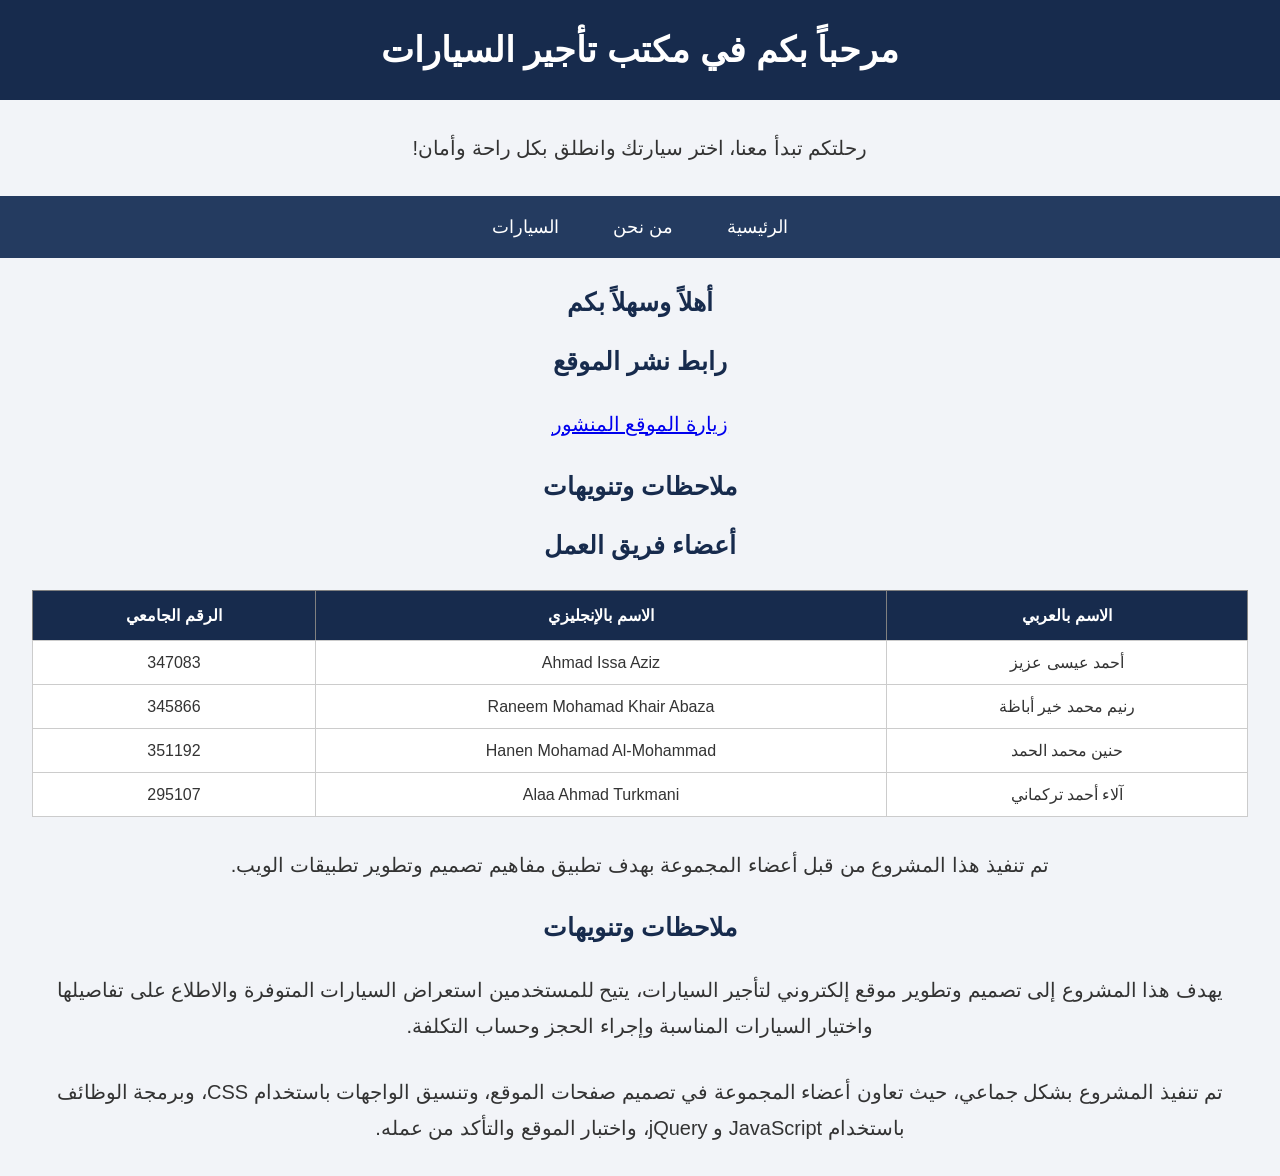
==== index.html @ f0689e02 "Upload Car Rental Website" ====
<!DOCTYPE html>
<html xmlns="http://www.w3.org/1999/xhtml" lang="ar" dir="rtl">
<head>
    <meta charset="UTF-8" />
    <title>تأجير السيارات</title>
    <link rel="stylesheet" href="style.css" />
</head>

<body>

    <h1>مرحباً بكم في مكتب تأجير السيارات</h1>

    <p>رحلتكم تبدأ معنا، اختر سيارتك وانطلق بكل راحة وأمان!</p>

    <nav>
        <a href="home.html">الرئيسية</a>
        <a href="AboutUs.html">من نحن</a>
        <a href="Cars.html">السيارات</a>
    </nav>

    <h2>أهلاً وسهلاً بكم</h2>

    <h2>رابط نشر الموقع</h2>

    <p>
        <a href="#" target="_blank">زيارة الموقع المنشور</a>
    </p>

    <h2>ملاحظات وتنويهات</h2>
	<h2>أعضاء فريق العمل</h2>

<table border="1">
    <tr>
        <th>الاسم بالعربي</th>
        <th>الاسم بالإنجليزي</th>
        <th>الرقم الجامعي</th>
    </tr>

    <tr>
        <td>أحمد عيسى عزيز</td>
        <td dir="ltr">Ahmad Issa Aziz</td>
        <td dir="ltr">347083</td>
    </tr>

    <tr>
        <td>رنيم محمد خير أباظة</td>
        <td dir="ltr">Raneem Mohamad Khair Abaza</td>
        <td dir="ltr">345866</td>
    </tr>

    <tr>
        <td>حنين محمد الحمد</td>
        <td dir="ltr">Hanen Mohamad Al-Mohammad</td>
        <td dir="ltr">351192</td>
    </tr>

    <tr>
        <td>آلاء أحمد تركماني</td>
        <td dir="ltr">Alaa Ahmad Turkmani</td>
        <td dir="ltr">295107</td>
    </tr>
</table>

    <p>
        تم تنفيذ هذا المشروع من قبل أعضاء المجموعة
        بهدف تطبيق مفاهيم تصميم وتطوير تطبيقات الويب.
    </p>
	<h2>ملاحظات وتنويهات</h2>

<p>
    يهدف هذا المشروع إلى تصميم وتطوير موقع إلكتروني لتأجير السيارات،
    يتيح للمستخدمين استعراض السيارات المتوفرة والاطلاع على تفاصيلها
    واختيار السيارات المناسبة وإجراء الحجز وحساب التكلفة.
</p>

<p>
    تم تنفيذ المشروع بشكل جماعي، حيث تعاون أعضاء المجموعة في تصميم
    صفحات الموقع، وتنسيق الواجهات باستخدام CSS، وبرمجة الوظائف
    باستخدام JavaScript و jQuery، واختبار الموقع والتأكد من عمله.
</p>

</body>
</html>
---- style.css ----
/* General Settings */

body {
    margin: 0;
    padding: 0;
    font-family: Arial;
    background-color: #f2f4f8;
    color: #333333;
    text-align: center;
}

/* Main Title */

h1 {
    background-color: #172b4d;
    color: white;
    padding: 30px;
    margin: 0;
    font-size: 35px;
}

/* Paragraph */

p {
    font-size: 20px;
    margin: 30px;
}

/* Navigation */

nav {
    background-color: #243b60;
    padding: 20px;
}

/* Links */

nav a {
    color: white;
    text-decoration: none;
    font-size: 18px;
    margin: 15px;
    padding: 10px;
}

/* Hover Effect */

nav a:hover {
    background-color: #f0a500;
    color: black;
    border-radius: 5px;
}/* About Us Page */

h2 {
    color: #172b4d;
    font-size: 25px;
    margin-top: 30px;
}

body p {
    line-height: 1.8;
}/* Cars Table */

table {
    width: 95%;
    margin: 30px auto;
    border-collapse: collapse;
    background-color: white;
}

th {
    background-color: #172b4d;
    color: white;
    padding: 15px;
}

td {
    padding: 12px;
    border: 1px solid #cccccc;
}

td img {
    border-radius: 8px;
}

tr:hover {
    background-color: #eeeeee;
}

button {
    background-color: #f0a500;
    color: black;
    padding: 12px 35px;
    border: none;
    border-radius: 5px;
    font-size: 18px;
    cursor: pointer;
}.car-details {
    display: none;
}.booking-form {
    display: none;
    width: 80%;
    margin: 30px auto;
    padding: 20px;
    background-color: white;
    border-radius: 10px;
}

.booking-form input {
    padding: 10px;
    margin: 5px;
    font-size: 16px;
}
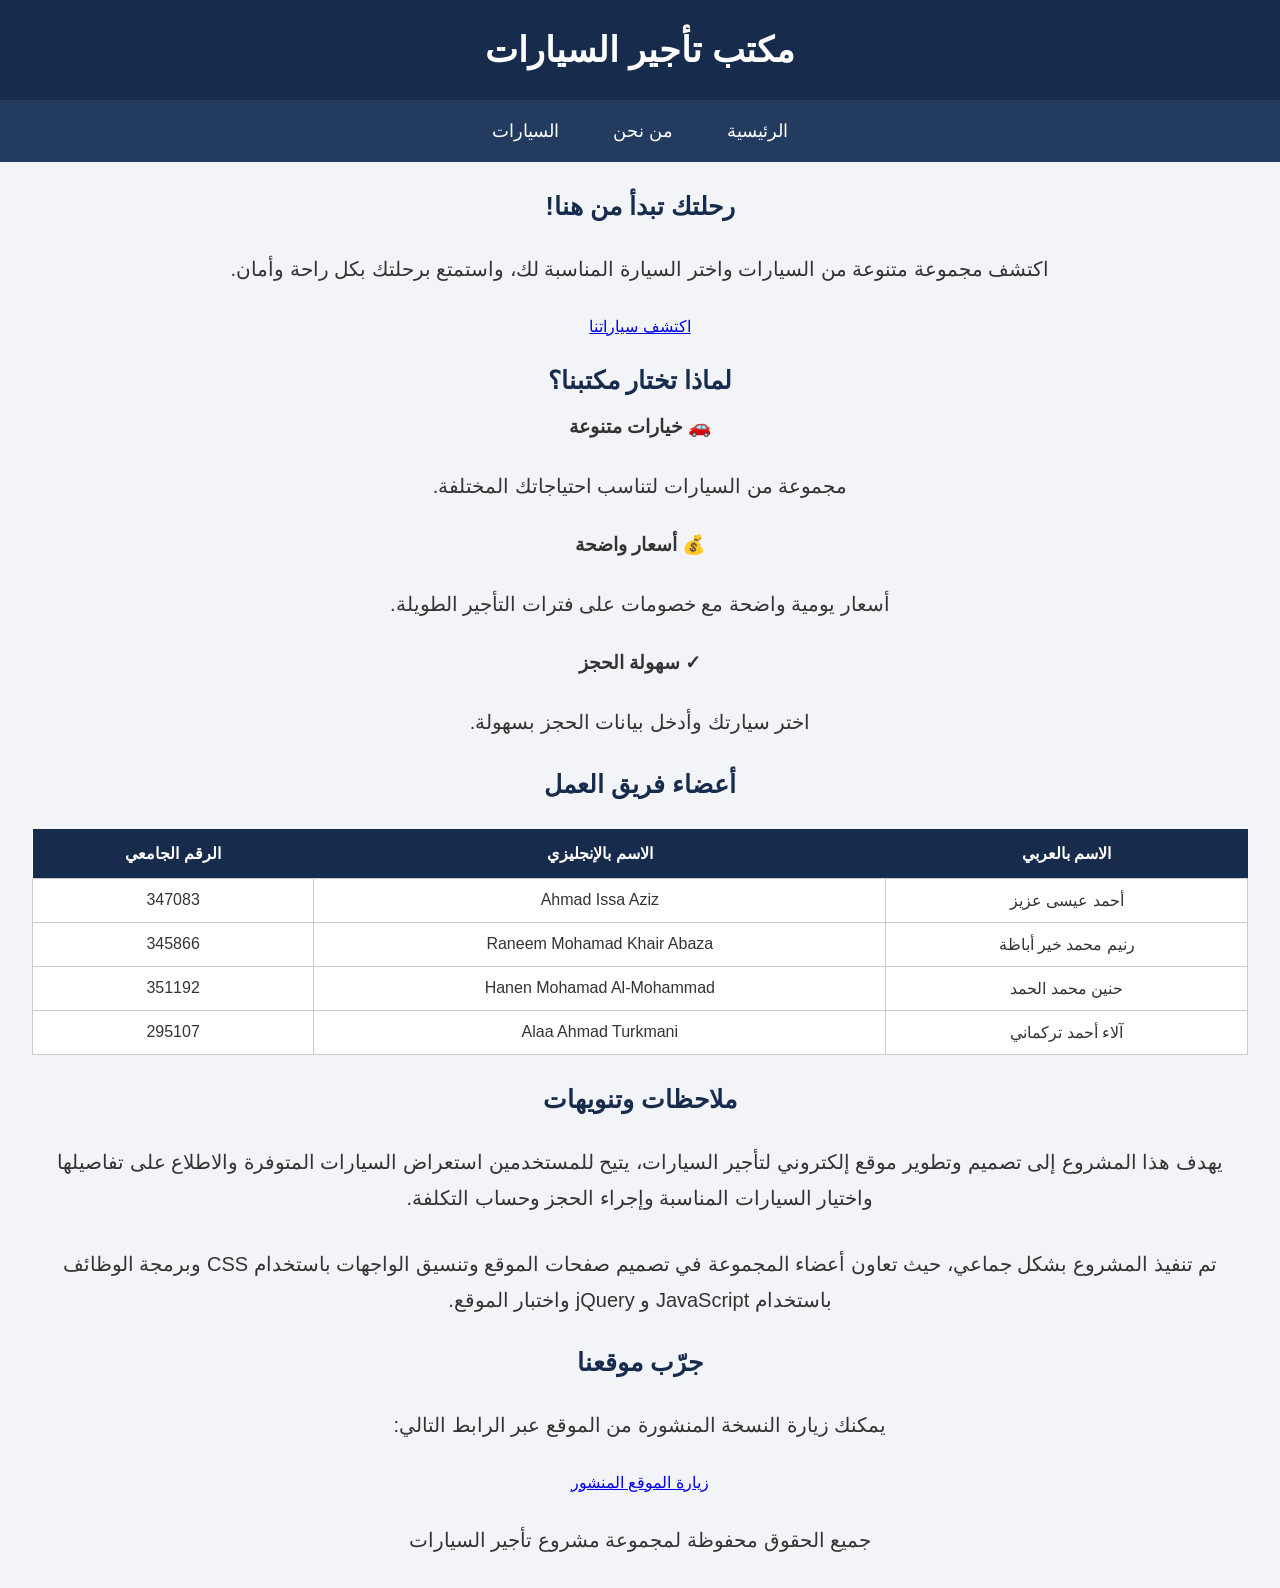
==== commit 2d2ee970: "Update indix.html" ====
--- a/index.html
+++ b/index.html
@@ -8,9 +8,7 @@
 
 <body>
 
-    <h1>مرحباً بكم في مكتب تأجير السيارات</h1>
-
-    <p>رحلتكم تبدأ معنا، اختر سيارتك وانطلق بكل راحة وأمان!</p>
+    <h1>مكتب تأجير السيارات</h1>
 
     <nav>
         <a href="home.html">الرئيسية</a>
@@ -18,66 +16,92 @@
         <a href="Cars.html">السيارات</a>
     </nav>
 
-    <h2>أهلاً وسهلاً بكم</h2>
+    <div class="welcome-section">
+        <h2>رحلتك تبدأ من هنا!</h2>
+        <p>
+            اكتشف مجموعة متنوعة من السيارات واختر السيارة المناسبة لك،
+            واستمتع برحلتك بكل راحة وأمان.
+        </p>
+        <a class="main-button" href="Cars.html">اكتشف سياراتنا</a>
+    </div>
 
-    <h2>رابط نشر الموقع</h2>
+    <h2>لماذا تختار مكتبنا؟</h2>
+
+    <div class="features">
+        <div class="feature-box">
+            <h3>🚗 خيارات متنوعة</h3>
+            <p>مجموعة من السيارات لتناسب احتياجاتك المختلفة.</p>
+        </div>
+
+        <div class="feature-box">
+            <h3>💰 أسعار واضحة</h3>
+            <p>أسعار يومية واضحة مع خصومات على فترات التأجير الطويلة.</p>
+        </div>
+
+        <div class="feature-box">
+            <h3>✓ سهولة الحجز</h3>
+            <p>اختر سيارتك وأدخل بيانات الحجز بسهولة.</p>
+        </div>
+    </div>
+
+    <h2>أعضاء فريق العمل</h2>
+
+    <table>
+        <tr>
+            <th>الاسم بالعربي</th>
+            <th>الاسم بالإنجليزي</th>
+            <th>الرقم الجامعي</th>
+        </tr>
+
+        <tr>
+            <td>أحمد عيسى عزيز</td>
+            <td dir="ltr">Ahmad Issa Aziz</td>
+            <td dir="ltr">347083</td>
+        </tr>
+
+        <tr>
+            <td>رنيم محمد خير أباظة</td>
+            <td dir="ltr">Raneem Mohamad Khair Abaza</td>
+            <td dir="ltr">345866</td>
+        </tr>
+
+        <tr>
+            <td>حنين محمد الحمد</td>
+            <td dir="ltr">Hanen Mohamad Al-Mohammad</td>
+            <td dir="ltr">351192</td>
+        </tr>
+
+        <tr>
+            <td>آلاء أحمد تركماني</td>
+            <td dir="ltr">Alaa Ahmad Turkmani</td>
+            <td dir="ltr">295107</td>
+        </tr>
+    </table>
+
+    <h2>ملاحظات وتنويهات</h2>
 
     <p>
-        <a href="#" target="_blank">زيارة الموقع المنشور</a>
+        يهدف هذا المشروع إلى تصميم وتطوير موقع إلكتروني لتأجير السيارات،
+        يتيح للمستخدمين استعراض السيارات المتوفرة والاطلاع على تفاصيلها
+        واختيار السيارات المناسبة وإجراء الحجز وحساب التكلفة.
     </p>
 
-    <h2>ملاحظات وتنويهات</h2>
-	<h2>أعضاء فريق العمل</h2>
+    <p>
+        تم تنفيذ المشروع بشكل جماعي، حيث تعاون أعضاء المجموعة في تصميم
+        صفحات الموقع وتنسيق الواجهات باستخدام CSS وبرمجة الوظائف
+        باستخدام JavaScript و jQuery واختبار الموقع.
+    </p>
 
-<table border="1">
-    <tr>
-        <th>الاسم بالعربي</th>
-        <th>الاسم بالإنجليزي</th>
-        <th>الرقم الجامعي</th>
-    </tr>
+    <div class="published-section">
+        <h2>جرّب موقعنا</h2>
+        <p>يمكنك زيارة النسخة المنشورة من الموقع عبر الرابط التالي:</p>
+        <a href="https://ahmadaziz111-gif.github.io/Car-Rental/"
+           target="_blank">زيارة الموقع المنشور</a>
+    </div>
 
-    <tr>
-        <td>أحمد عيسى عزيز</td>
-        <td dir="ltr">Ahmad Issa Aziz</td>
-        <td dir="ltr">347083</td>
-    </tr>
-
-    <tr>
-        <td>رنيم محمد خير أباظة</td>
-        <td dir="ltr">Raneem Mohamad Khair Abaza</td>
-        <td dir="ltr">345866</td>
-    </tr>
-
-    <tr>
-        <td>حنين محمد الحمد</td>
-        <td dir="ltr">Hanen Mohamad Al-Mohammad</td>
-        <td dir="ltr">351192</td>
-    </tr>
-
-    <tr>
-        <td>آلاء أحمد تركماني</td>
-        <td dir="ltr">Alaa Ahmad Turkmani</td>
-        <td dir="ltr">295107</td>
-    </tr>
-</table>
-
-    <p>
-        تم تنفيذ هذا المشروع من قبل أعضاء المجموعة
-        بهدف تطبيق مفاهيم تصميم وتطوير تطبيقات الويب.
-    </p>
-	<h2>ملاحظات وتنويهات</h2>
-
-<p>
-    يهدف هذا المشروع إلى تصميم وتطوير موقع إلكتروني لتأجير السيارات،
-    يتيح للمستخدمين استعراض السيارات المتوفرة والاطلاع على تفاصيلها
-    واختيار السيارات المناسبة وإجراء الحجز وحساب التكلفة.
-</p>
-
-<p>
-    تم تنفيذ المشروع بشكل جماعي، حيث تعاون أعضاء المجموعة في تصميم
-    صفحات الموقع، وتنسيق الواجهات باستخدام CSS، وبرمجة الوظائف
-    باستخدام JavaScript و jQuery، واختبار الموقع والتأكد من عمله.
-</p>
+    <footer>
+        <p>جميع الحقوق محفوظة لمجموعة مشروع تأجير السيارات</p>
+    </footer>
 
 </body>
-</html>+</html>
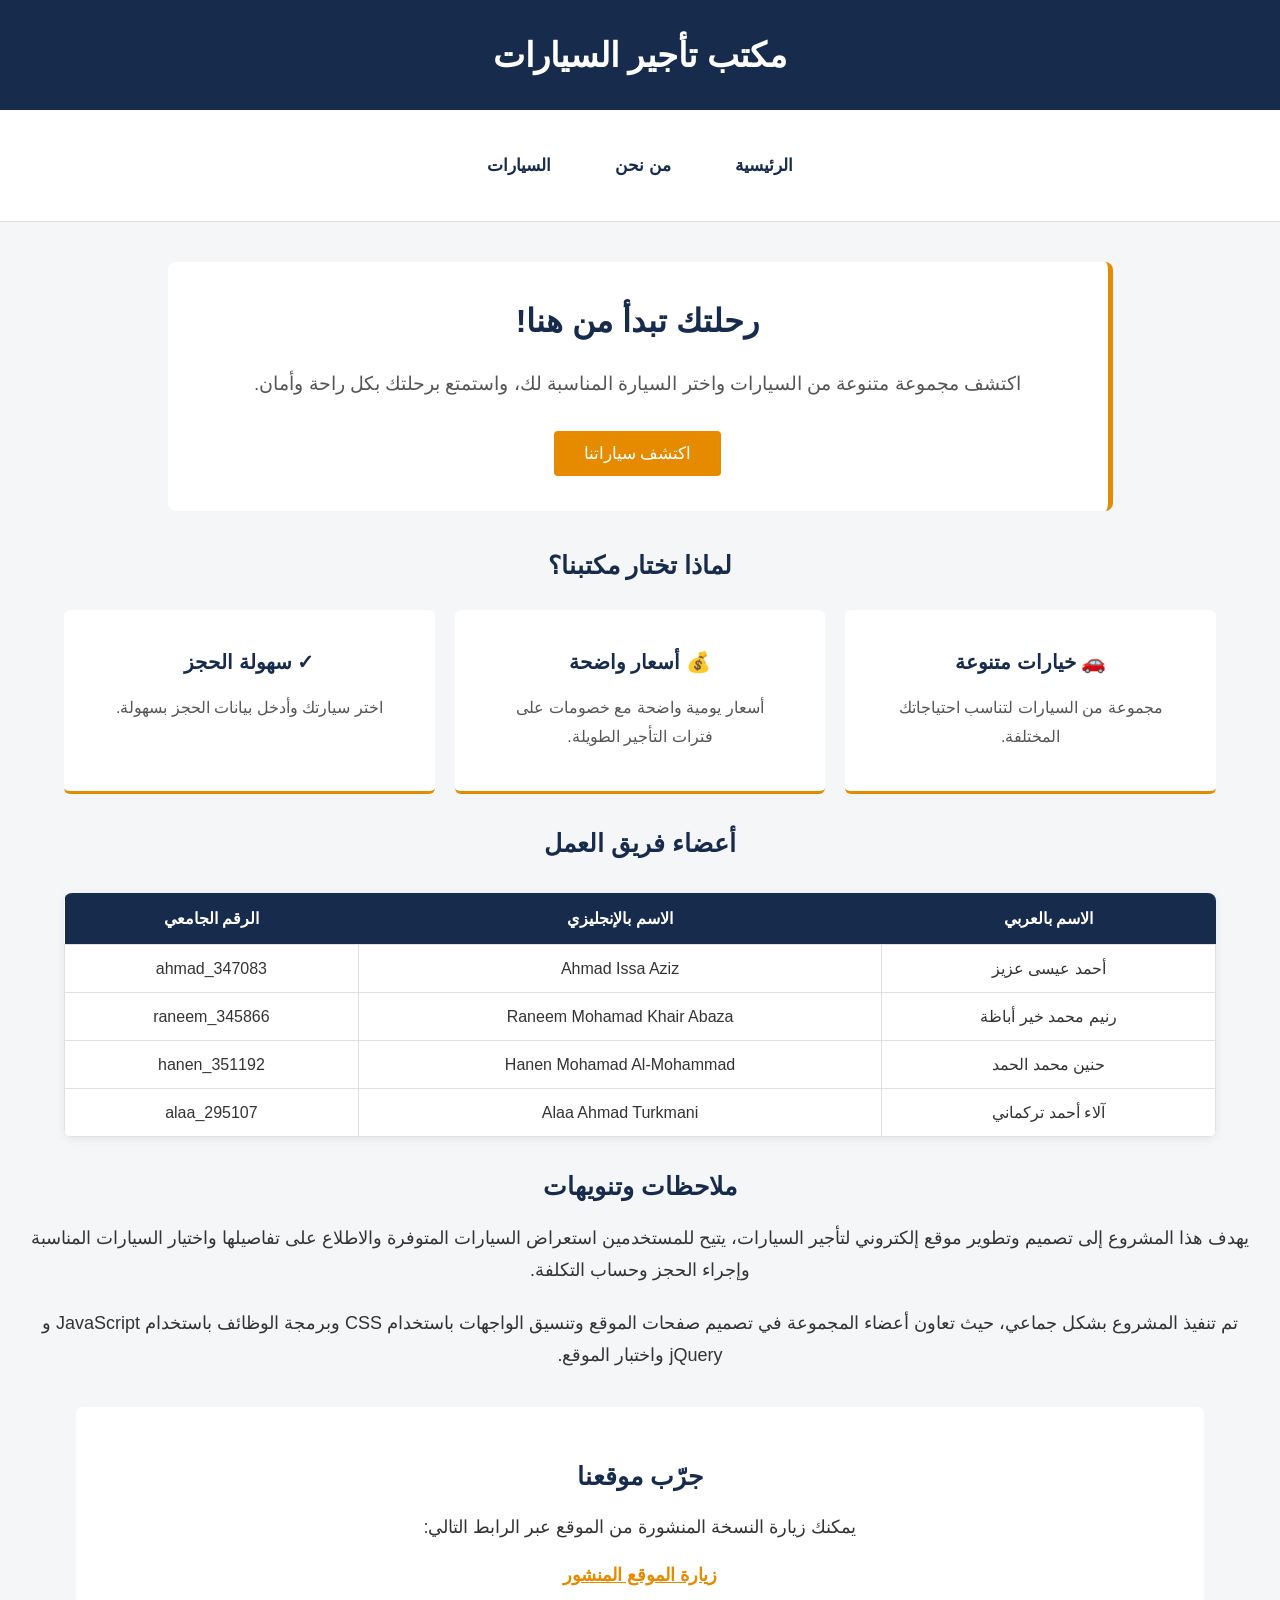
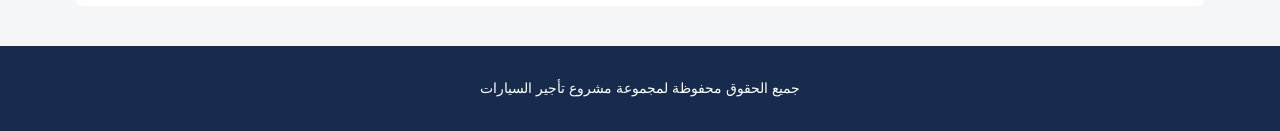
==== commit c83e2a1c: "Update student university IDs" ====
--- a/index.html
+++ b/index.html
@@ -56,25 +56,25 @@
         <tr>
             <td>أحمد عيسى عزيز</td>
             <td dir="ltr">Ahmad Issa Aziz</td>
-            <td dir="ltr">347083</td>
+            <td dir="ltr">ahmad_347083</td>
         </tr>
 
         <tr>
             <td>رنيم محمد خير أباظة</td>
             <td dir="ltr">Raneem Mohamad Khair Abaza</td>
-            <td dir="ltr">345866</td>
+            <td dir="ltr">raneem_345866</td>
         </tr>
 
         <tr>
             <td>حنين محمد الحمد</td>
             <td dir="ltr">Hanen Mohamad Al-Mohammad</td>
-            <td dir="ltr">351192</td>
+            <td dir="ltr">hanen_351192</td>
         </tr>
 
         <tr>
             <td>آلاء أحمد تركماني</td>
             <td dir="ltr">Alaa Ahmad Turkmani</td>
-            <td dir="ltr">295107</td>
+            <td dir="ltr">alaa_295107</td>
         </tr>
     </table>
 
--- a/style.css
+++ b/style.css
@@ -1,113 +1,305 @@
-/* General Settings */
-
+/* General Design */
 body {
     margin: 0;
     padding: 0;
-    font-family: Arial;
-    background-color: #f2f4f8;
+    font-family: Arial, sans-serif;
+    background-color: #f5f6f8;
     color: #333333;
     text-align: center;
 }
 
-/* Main Title */
-
+/* Main Headings */
 h1 {
     background-color: #172b4d;
     color: white;
-    padding: 30px;
+    padding: 35px;
     margin: 0;
-    font-size: 35px;
-}
-
-/* Paragraph */
-
+    font-size: 34px;
+}
+
+h2 {
+    color: #172b4d;
+    font-size: 25px;
+    margin-top: 35px;
+}
+
+/* Navigation */
+nav {
+    background-color: #ffffff;
+    padding: 20px;
+    border-bottom: 1px solid #dddddd;
+}
+
+nav a {
+    color: #172b4d;
+    text-decoration: none;
+    font-size: 17px;
+    font-weight: bold;
+    margin: 15px;
+    padding: 10px 15px;
+    display: inline-block;
+}
+
+nav a:hover {
+    color: #e68a00;
+}
+
+/* Paragraphs */
 p {
-    font-size: 20px;
-    margin: 30px;
-}
-
-/* Navigation */
-
-nav {
-    background-color: #243b60;
-    padding: 20px;
-}
-
-/* Links */
-
-nav a {
-    color: white;
-    text-decoration: none;
     font-size: 18px;
-    margin: 15px;
-    padding: 10px;
-}
-
-/* Hover Effect */
-
-nav a:hover {
-    background-color: #f0a500;
-    color: black;
-    border-radius: 5px;
-}/* About Us Page */
-
-h2 {
-    color: #172b4d;
-    font-size: 25px;
-    margin-top: 30px;
-}
-
-body p {
     line-height: 1.8;
-}/* Cars Table */
-
+    margin: 20px;
+}
+
+/* Tables */
 table {
-    width: 95%;
-    margin: 30px auto;
+    width: 90%;
+    margin: 35px auto;
     border-collapse: collapse;
     background-color: white;
+    box-shadow: 0 2px 10px rgba(0,0,0,0.07);
 }
 
 th {
     background-color: #172b4d;
     color: white;
-    padding: 15px;
+    padding: 16px;
 }
 
 td {
-    padding: 12px;
-    border: 1px solid #cccccc;
+    padding: 14px;
+    border: 1px solid #e0e0e0;
 }
 
 td img {
-    border-radius: 8px;
+    width: 180px;
+    border-radius: 6px;
 }
 
 tr:hover {
-    background-color: #eeeeee;
-}
-
+    background-color: #f8f8f8;
+}
+
+/* Buttons */
 button {
-    background-color: #f0a500;
-    color: black;
-    padding: 12px 35px;
+    background-color: #e68a00;
+    color: white;
+    padding: 12px 25px;
     border: none;
-    border-radius: 5px;
-    font-size: 18px;
+    border-radius: 4px;
+    font-size: 16px;
     cursor: pointer;
-}.car-details {
-    display: none;
-}.booking-form {
+}
+
+button:hover {
+    background-color: #c87500;
+}
+
+/* Booking Form */
+.booking-form {
     display: none;
     width: 80%;
+    max-width: 650px;
     margin: 30px auto;
+    padding: 25px;
+    background-color: white;
+    border: 1px solid #e0e0e0;
+    border-radius: 6px;
+}
+
+.booking-form input {
+    padding: 12px;
+    margin: 8px;
+    font-size: 15px;
+    border: 1px solid #cccccc;
+    border-radius: 4px;
+}
+
+/* Car Details */
+.car-details {
+    display: none;
+    background-color: #f5f6f8;
+    padding: 12px;
+}
+/* Home Page Welcome Section */
+.welcome-section {
+    background-color: #ffffff;
+    width: 85%;
+    max-width: 900px;
+    margin: 40px auto;
+    padding: 35px 20px;
+    border-radius: 8px;
+    border-right: 5px solid #e68a00;
+}
+
+.welcome-section h2 {
+    font-size: 32px;
+    margin-top: 5px;
+}
+
+.welcome-section p {
+    color: #555555;
+    font-size: 19px;
+}
+
+/* Main Button */
+.main-button {
+    display: inline-block;
+    background-color: #e68a00;
+    color: white;
+    text-decoration: none;
+    padding: 12px 30px;
+    border-radius: 4px;
+    font-size: 17px;
+    margin-top: 10px;
+}
+
+.main-button:hover {
+    background-color: #c87500;
+}
+
+/* Features */
+.features {
+    display: flex;
+    justify-content: center;
+    gap: 20px;
+    width: 90%;
+    margin: 30px auto;
+}
+
+.feature-box {
+    background-color: white;
+    flex: 1;
     padding: 20px;
-    background-color: white;
-    border-radius: 10px;
+    border-radius: 6px;
+    border-bottom: 3px solid #e68a00;
+}
+
+.feature-box h3 {
+    color: #172b4d;
+    font-size: 20px;
+}
+
+.feature-box p {
+    font-size: 16px;
+    color: #555555;
+}
+
+/* Published Website */
+.published-section {
+    background-color: #ffffff;
+    padding: 20px;
+    margin: 35px auto;
+    width: 85%;
+    border-radius: 6px;
+}
+
+.published-section a {
+    color: #e68a00;
+    font-size: 18px;
+    font-weight: bold;
+}
+
+/* Footer */
+footer {
+    background-color: #172b4d;
+    color: white;
+    padding: 10px;
+    margin-top: 40px;
+}
+
+footer p {
+    font-size: 14px;
+}
+
+/* Responsive Design */
+@media screen and (max-width: 700px) {
+    .features {
+        flex-direction: column;
+    }
+
+    .feature-box {
+        margin-bottom: 10px;
+    }
+
+    .welcome-section {
+        width: 85%;
+    }
+}
+/* Cars Page Improvements */
+
+table {
+    border-radius: 8px;
+    overflow: hidden;
+}
+
+td img {
+    width: 150px;
+    height: 100px;
+    object-fit: cover;
+    border-radius: 6px;
+    transition: transform 0.3s;
+}
+
+td img:hover {
+    transform: scale(1.05);
+}
+
+.car-details td {
+    background-color: #f0f3f7;
+    padding: 15px;
+}
+
+.car-details p {
+    font-size: 16px;
+    margin: 8px;
+    color: #444444;
+}
+
+/* Booking Form Improvements */
+
+.booking-form {
+    border-top: 4px solid #e68a00;
+    text-align: right;
+}
+
+.booking-form fieldset {
+    border: 1px solid #dddddd;
+    border-radius: 6px;
+    padding: 20px;
+}
+
+.booking-form legend {
+    color: #172b4d;
+    font-size: 20px;
+    font-weight: bold;
+}
+
+.booking-form label {
+    display: inline-block;
+    width: 170px;
+    color: #172b4d;
+    font-weight: bold;
 }
 
 .booking-form input {
-    padding: 10px;
-    margin: 5px;
-    font-size: 16px;
+    width: 230px;
+    max-width: 90%;
+    border: 1px solid #cccccc;
+    border-radius: 5px;
+}
+
+.booking-form input:focus {
+    outline: none;
+    border-color: #e68a00;
+}
+
+.booking-form input[type="checkbox"] {
+    width: auto;
+}
+
+/* Continue Button */
+
+#continueBtn {
+    margin: 20px;
 }
